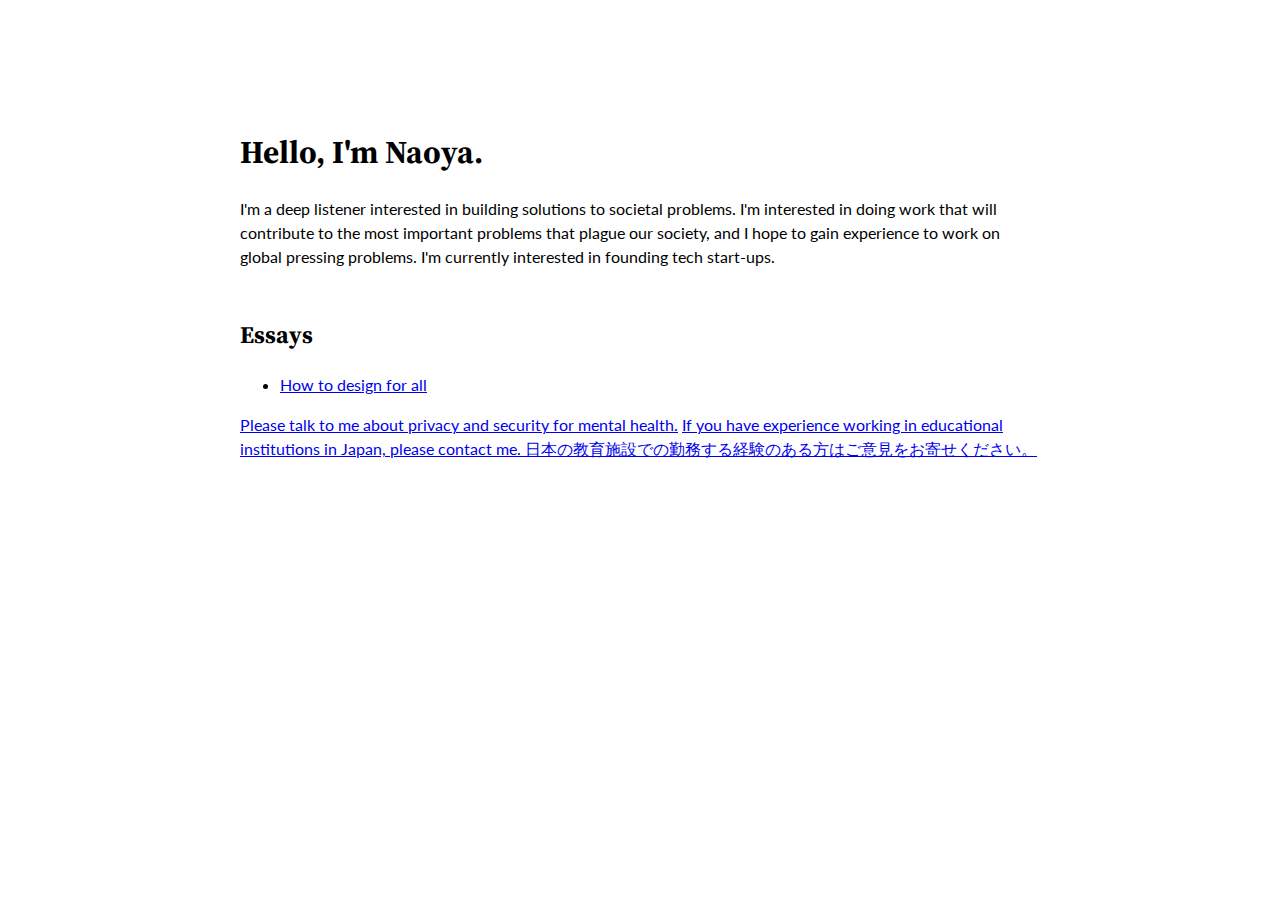
==== index.html @ 563e749b "Update index.html - add japan_education.html link" ====
<link rel="stylesheet" href="styles.css">

<head>
  <title>Naoya Okamoto</title>
  <link rel="preconnect" href="https://fonts.googleapis.com">
  <link rel="preconnect" href="https://fonts.gstatic.com" crossorigin>
  <link href="https://fonts.googleapis.com/css2?family=Lato:ital,wght@0,400;0,700;1,400;1,700&family=Source+Serif+Pro:ital,wght@0,400;0,700;1,400;1,700&display=swap" rel="stylesheet">  
</head>

<!--
<navbar id ="navbar">
  <a href="#project-1">Project 1</a>
</navbar>
-->

<welcome id="welcome-section">
  <h1>Hello, I'm Naoya. </h1>
  <body>
    I'm a deep listener interested in building solutions to societal problems.  I'm interested in doing work that will contribute to the most important problems that plague our society, and I hope to gain experience to work on global pressing problems.  I'm currently interested in founding tech start-ups.
  </body>
</welcome>
  
<projects id="projects">
  <h2>Essays</h2>
  <ul>
    <li><a href="https://docs.google.com/document/d/e/2PACX-1vT-pCqJTrgRsPyGdduzBsIaiTdEb6O7YBGaaX6NuowLDj-t5tsyzxbtC4w1hQK_eYgs63YC6GadwMc4/pub" target="_blank">How to design for all</a></li>
  </ul>
</projects>

<p>
  <a href="mental_health_privacy.html">Please talk to me about privacy and security for mental health.</a>
  <a href="japan_education.html">If you have experience working in educational institutions in Japan, please contact me. 日本の教育施設での勤務する経験のある方はご意見をお寄せください。</a>
</p>
---- styles.css ----
@media all {
  font-family: 'Lato', sans-serif;
  font-size: 12px;
}

h2 {
  font-family: 'Source Serif Pro', serif;
  margin-top: 1em;
  padding-top: 1em;
}

h1 {
  font-family: 'Source Serif Pro', serif;
  margin-top: 1em;
  padding-top: 1em;
}

body {
  margin: 0 auto;
  max-width: 50em;
  font-family: 'Lato', sans-serif;
  line-height: 1.5;
  padding: 4em 1em;
}
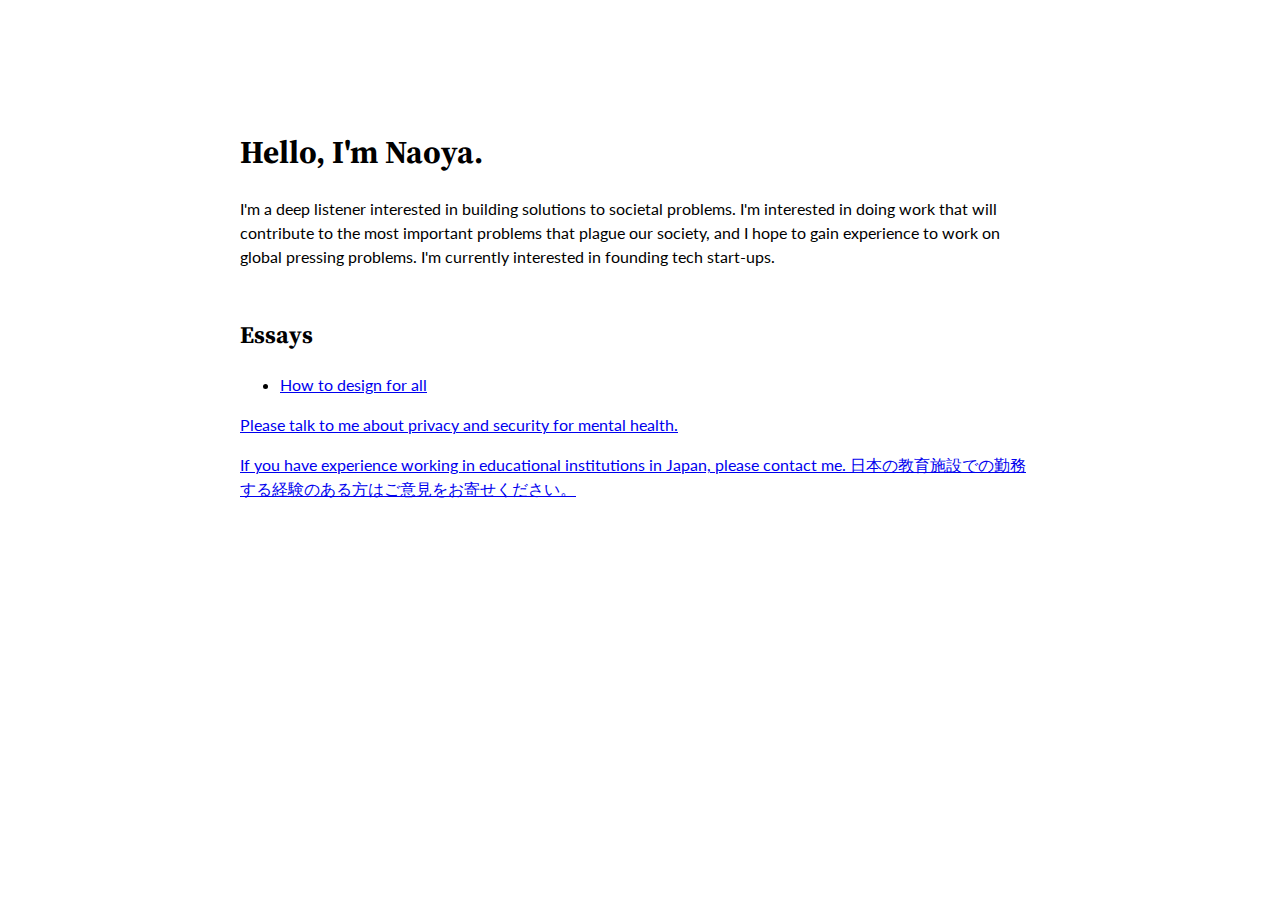
==== commit 91880313: "Update index.html - separate mental health/education links into two paragraphs" ====
--- a/index.html
+++ b/index.html
@@ -29,5 +29,7 @@
 
 <p>
   <a href="mental_health_privacy.html">Please talk to me about privacy and security for mental health.</a>
+</p
+<p>
   <a href="japan_education.html">If you have experience working in educational institutions in Japan, please contact me. 日本の教育施設での勤務する経験のある方はご意見をお寄せください。</a>
 </p>
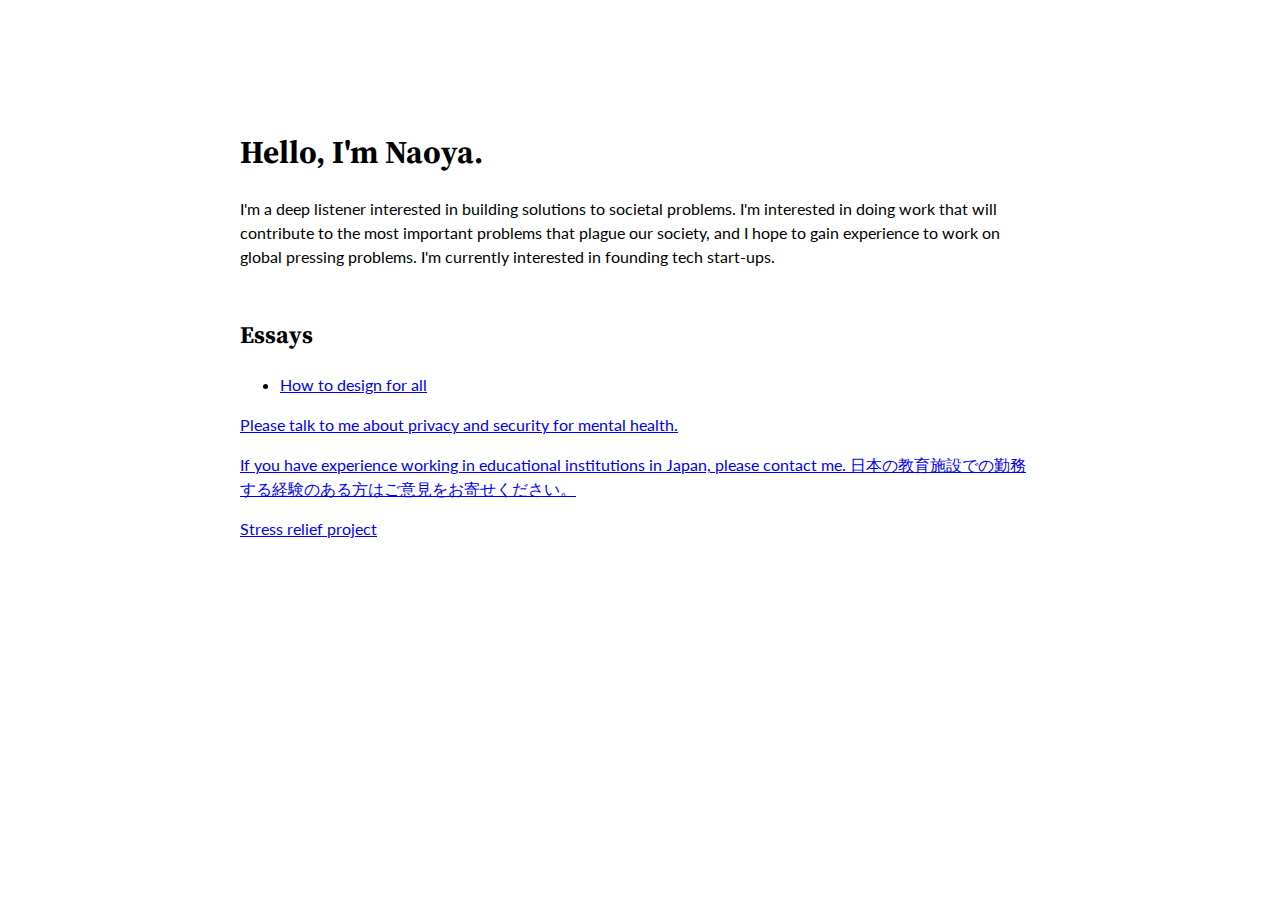
==== commit 319759d8: "Update index.html" ====
--- a/index.html
+++ b/index.html
@@ -33,3 +33,6 @@
 <p>
   <a href="japan_education.html">If you have experience working in educational institutions in Japan, please contact me. 日本の教育施設での勤務する経験のある方はご意見をお寄せください。</a>
 </p>
+<p>
+  <a href="https://mhp2.naoyaokamoto.com/">Stress relief project</a>
+</p>
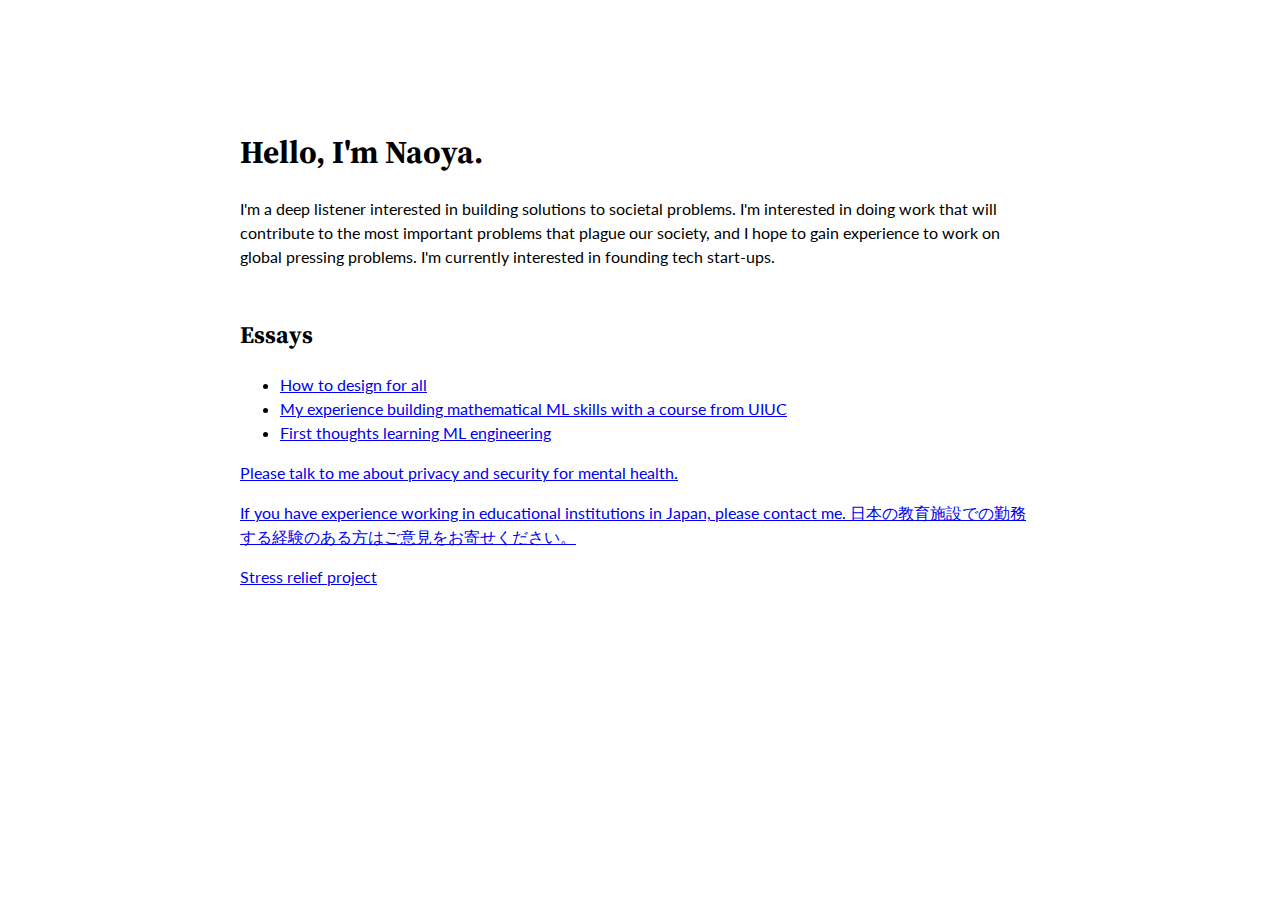
==== commit b4434761: "add essays and where appropriate "open in new tab" to index.html" ====
--- a/index.html
+++ b/index.html
@@ -23,7 +23,9 @@
 <projects id="projects">
   <h2>Essays</h2>
   <ul>
-    <li><a href="https://docs.google.com/document/d/e/2PACX-1vT-pCqJTrgRsPyGdduzBsIaiTdEb6O7YBGaaX6NuowLDj-t5tsyzxbtC4w1hQK_eYgs63YC6GadwMc4/pub" target="_blank">How to design for all</a></li>
+    <li><a href="https://docs.google.com/document/d/e/2PACX-1vT-pCqJTrgRsPyGdduzBsIaiTdEb6O7YBGaaX6NuowLDj-t5tsyzxbtC4w1hQK_eYgs63YC6GadwMc4/pub" target="_blank" rel="noopener noreferrer">How to design for all</a></li>
+    <li><a href="https://forum.effectivealtruism.org/posts/txXyseenvzoTxmY7x/my-experience-building-mathematical-ml-skills-with-a-course" target="_blank" rel="noopener noreferrer">My experience building mathematical ML skills with a course from UIUC</a></li>
+    <li><a href="First_thoughts_learning_ML_engineering.html">First thoughts learning ML engineering</a></li>
   </ul>
 </projects>
 
@@ -34,5 +36,5 @@
   <a href="japan_education.html">If you have experience working in educational institutions in Japan, please contact me. 日本の教育施設での勤務する経験のある方はご意見をお寄せください。</a>
 </p>
 <p>
-  <a href="https://mhp2.naoyaokamoto.com/">Stress relief project</a>
+  <a href="https://mhp2.naoyaokamoto.com/" target="_blank" rel="noopener noreferrer">Stress relief project</a>
 </p>
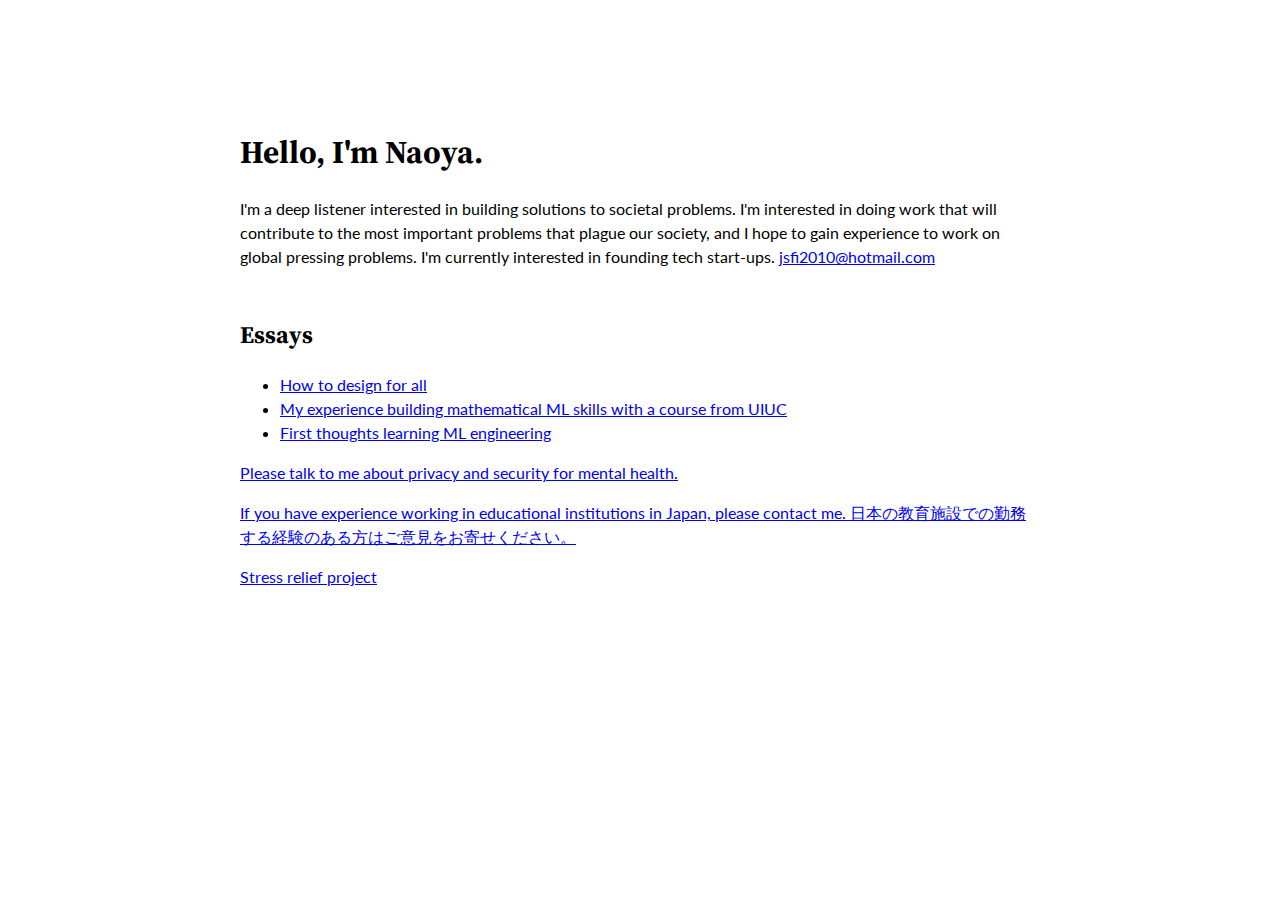
==== commit bfc05a37: "Update email index.html" ====
--- a/index.html
+++ b/index.html
@@ -17,6 +17,9 @@
   <h1>Hello, I'm Naoya. </h1>
   <body>
     I'm a deep listener interested in building solutions to societal problems.  I'm interested in doing work that will contribute to the most important problems that plague our society, and I hope to gain experience to work on global pressing problems.  I'm currently interested in founding tech start-ups.
+  </body>
+  <body>
+    <a href="mailto:jsfi2010@hotmail.com">jsfi2010@hotmail.com</a>
   </body>
 </welcome>
   
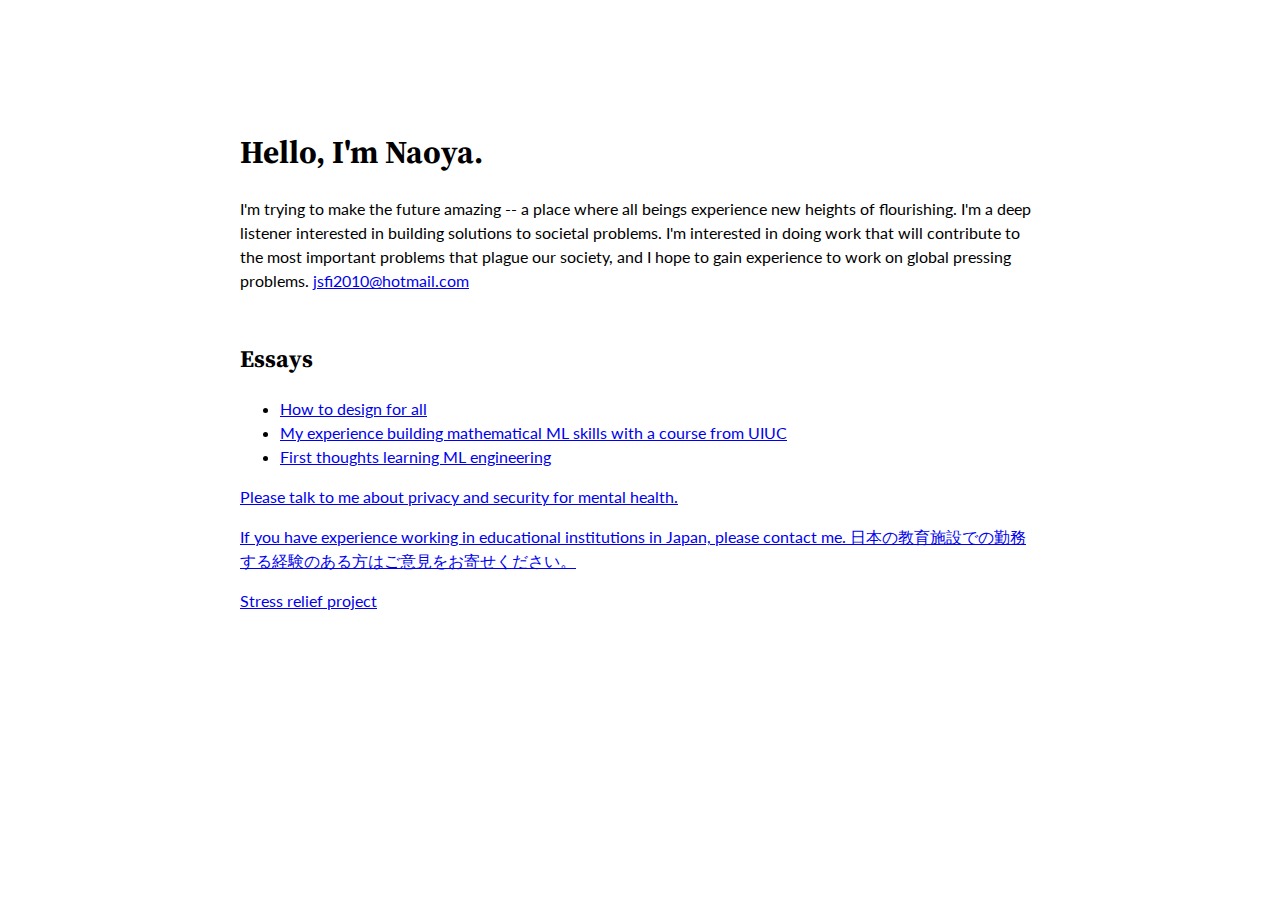
==== commit 29407418: "Update index.html" ====
--- a/index.html
+++ b/index.html
@@ -1,10 +1,14 @@
-<link rel="stylesheet" href="styles.css">
+<!DOCTYPE html>
+
+<html>
 
 <head>
   <title>Naoya Okamoto</title>
   <link rel="preconnect" href="https://fonts.googleapis.com">
   <link rel="preconnect" href="https://fonts.gstatic.com" crossorigin>
   <link href="https://fonts.googleapis.com/css2?family=Lato:ital,wght@0,400;0,700;1,400;1,700&family=Source+Serif+Pro:ital,wght@0,400;0,700;1,400;1,700&display=swap" rel="stylesheet">  
+  <link rel="stylesheet" href="styles.css">
+  <meta name="viewport" content="width=device-width, initial-scale=1.0" />
 </head>
 
 <!--
@@ -16,7 +20,7 @@
 <welcome id="welcome-section">
   <h1>Hello, I'm Naoya. </h1>
   <body>
-    I'm a deep listener interested in building solutions to societal problems.  I'm interested in doing work that will contribute to the most important problems that plague our society, and I hope to gain experience to work on global pressing problems.  I'm currently interested in founding tech start-ups.
+    I'm trying to make the future amazing -- a place where all beings experience new heights of flourishing. I'm a deep listener interested in building solutions to societal problems.  I'm interested in doing work that will contribute to the most important problems that plague our society, and I hope to gain experience to work on global pressing problems.
   </body>
   <body>
     <a href="mailto:jsfi2010@hotmail.com">jsfi2010@hotmail.com</a>
@@ -41,3 +45,5 @@
 <p>
   <a href="https://mhp2.naoyaokamoto.com/" target="_blank" rel="noopener noreferrer">Stress relief project</a>
 </p>
+
+</html>
--- a/styles.css
+++ b/styles.css
@@ -22,3 +22,8 @@
   line-height: 1.5;
   padding: 4em 1em;
 }
+
+.responsive {
+  width: 100%;
+  height: auto;
+}
